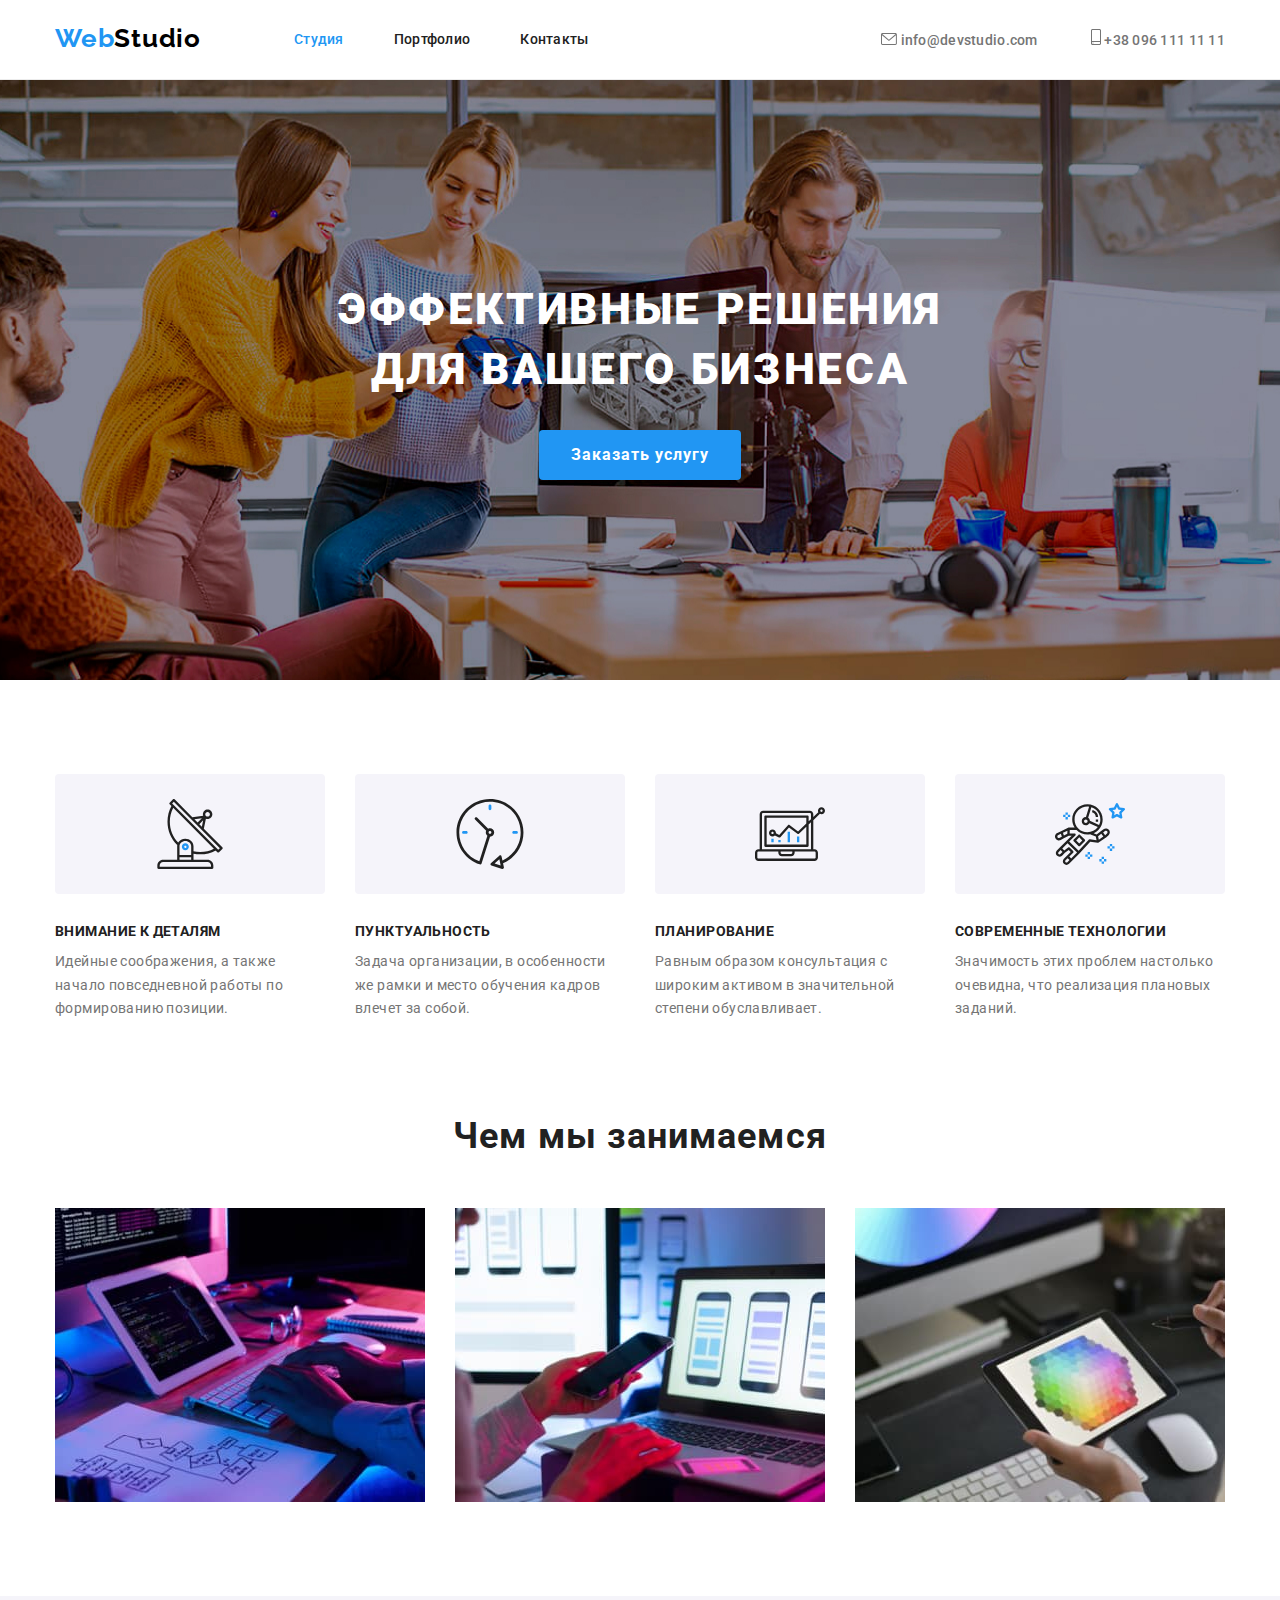
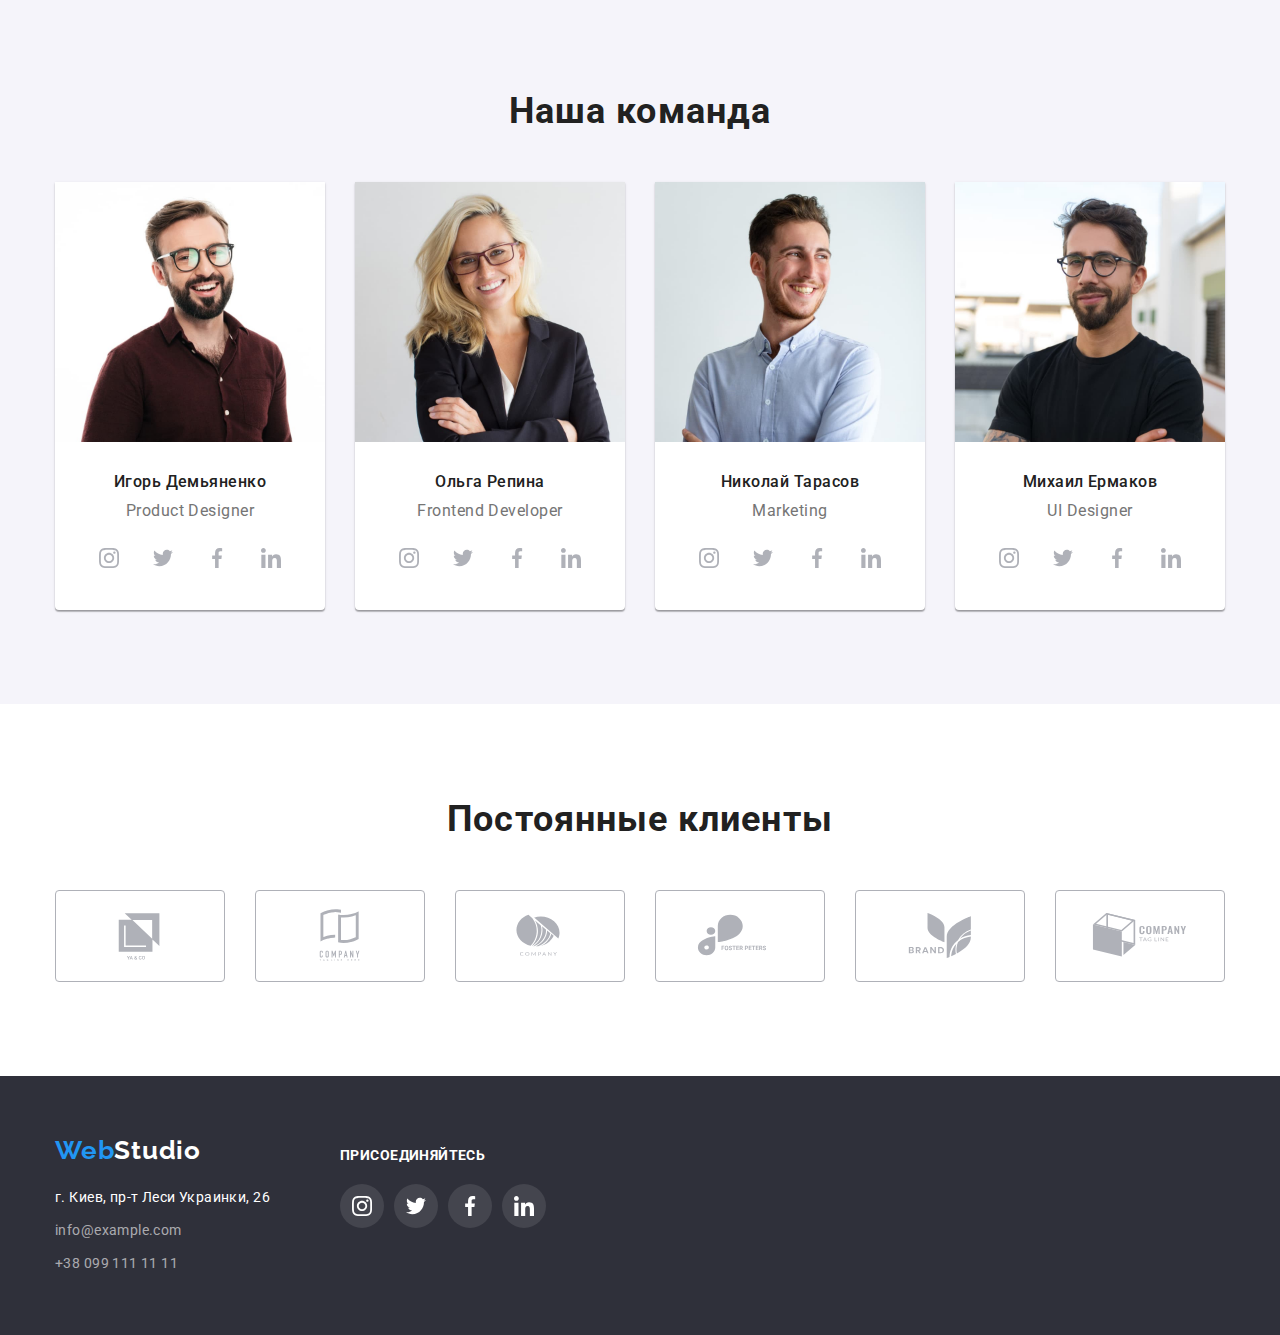
==== index.html @ 54f8b29f "Homework 4" ====
<!DOCTYPE html>
<html lang="ru">
  <head>
    <meta charset="UTF-8" />
    <meta http-equiv="X-UA-Compatible" content="IE=edge" />
    <meta name="viewport" content="width=device-width, initial-scale=1.0" />
    <title>Studio</title>
    <link rel="preconnect" href="https://fonts.googleapis.com" />
    <link rel="preconnect" href="https://fonts.gstatic.com" crossorigin />
    <link
      href="https://fonts.googleapis.com/css2?family=Raleway:wght@700&family=Roboto:wght@400;500;700;900&display=swap"
      rel="stylesheet"
    />
    <link
      rel="stylesheet"
      href="https://cdnjs.cloudflare.com/ajax/libs/modern-normalize/1.0.0/modern-normalize.min.css"
    />
    <link rel="stylesheet" href="./css/styles.css" />
  </head>
  <body>
    <!-- Шапка -->
    <header class="header">
      <div class="container header-nav">
        <nav class="main-nav">
          <a href="./index.html" lang="en" class="logo header-color link">
            <span class="logo-web">Web</span>Studio
          </a>
          <ul class="main-nav-list list">
            <li class="main-nav-item">
              <a href="./index.html" class="main-nav-link color-studio link">
                Студия
              </a>
            </li>
            <li class="main-nav-item">
              <a href="./portfolio.html" class="main-nav-link link">
                Портфолио
              </a>
            </li>
            <li class="main-nav-item">
              <a href="" class="main-nav-link link"> Контакты </a>
            </li>
          </ul>
        </nav>
        <div class="auth-list">
          <a href="mailto:info@devstudio.com" class="contacts-nav link">
            <svg width="16" height="12" class="icon-header">
              <use href="./images/icons.svg#icon-envelope"></use>
            </svg>
            info@devstudio.com
          </a>
          <a href="tel:+380961111111" class="contacts-nav link">
            <svg width="10" height="16" class="icon-header">
              <use href="./images/icons.svg#icon-smartphone"></use>
            </svg>
            +38 096 111 11 11
          </a>
        </div>
      </div>
    </header>
    <main>
      <!-- Секция-герой -->
      <section class="section-hero">
        <div class="container">
          <h1 class="hero-title">Эффективные решения для вашего бизнеса</h1>
          <button type="button" class="hero-button">Заказать услугу</button>
        </div>
      </section>
      <!-- Особенности -->
      <section class="section-features">
        <div class="container">
          <!-- Скрытый заголовок -->
          <h2 class="visually-hidden">Особенности бизнеса</h2>
          <ul class="features-list list">
            <li class="features-item">
              <div class="icon-features">
                <svg width="70" height="70">
                  <use href="./images/icons.svg#icon-antenna-1"></use>
                </svg>
              </div>
              <h3 class="features-title">Внимание к деталям</h3>
              <p class="features-text">
                Идейные соображения, а также начало повседневной работы по
                формированию позиции.
              </p>
            </li>
            <li class="features-item">
              <div class="icon-features">
                <svg width="70" height="70">
                  <use href="./images/icons.svg#icon-clock-1"></use>
                </svg>
              </div>
              <h3 class="features-title">Пунктуальность</h3>
              <p class="features-text">
                Задача организации, в особенности же рамки и место обучения
                кадров влечет за собой.
              </p>
            </li>
            <li class="features-item">
              <div class="icon-features">
                <svg width="70" height="70">
                  <use href="./images/icons.svg#icon-diagram-1"></use>
                </svg>
              </div>
              <h3 class="features-title">Планирование</h3>
              <p class="features-text">
                Равным образом консультация с широким активом в значительной
                степени обуславливает.
              </p>
            </li>
            <li class="features-item">
              <div class="icon-features">
                <svg width="70" height="70">
                  <use href="./images/icons.svg#icon-astronaut-1"></use>
                </svg>
              </div>
              <h3 class="features-title">Современные технологии</h3>
              <p class="features-text">
                Значимость этих проблем настолько очевидна, что реализация
                плановых заданий.
              </p>
            </li>
          </ul>
        </div>
      </section>
      <!-- Чем мы занимаемся -->
      <section class="section-activity">
        <div class="container">
          <h2 class="activity-title">Чем мы занимаемся</h2>
          <ul class="activity-list list">
            <li class="activity-item">
              <img
                src="./images/activity1.jpg"
                alt="Написание кода"
                width="370"
                height="294"
                class="image-no-gap"
              />
            </li>
            <li class="activity-item">
              <img
                src="./images/activity2.jpg"
                alt="Создание мобильных приложений"
                width="370"
                height="294"
                class="image-no-gap"
              />
            </li>
            <li class="activity-item">
              <img
                src="./images/activity3.jpg"
                alt="Выбор цветовой палитры"
                width="370"
                height="294"
                class="image-no-gap"
              />
            </li>
          </ul>
        </div>
      </section>
      <!-- Наша команда -->
      <section class="section-team">
        <div class="container">
          <h2 class="team-title">Наша команда</h2>
          <ul class="team-list list">
            <li class="team-card">
              <img
                src="./images/team1.jpg"
                alt="Фото Игоря Демьяненко"
                width="270"
                height="260"
                class="team-photo image-no-gap"
              />
              <div class="team-card-text">
                <h3 class="team-name">Игорь Демьяненко</h3>
                <p lang="en" class="team-position">Product Designer</p>
                <ul class="soc-list-team list">
                  <li class="icon-soc-team">
                    <a href="" class="soc-team-link">
                      <svg
                        width="20"
                        height="20"
                        class="icon-team"
                        aria-label="Инстаграмм"
                      >
                        <use href="./images/icons.svg#icon-instagram"></use>
                      </svg>
                    </a>
                  </li>
                  <li class="icon-soc-team">
                    <a href="" class="soc-team-link">
                      <svg
                        width="20"
                        height="20"
                        class="icon-team"
                        aria-label="Твиттер"
                      >
                        <use href="./images/icons.svg#icon-twitter"></use>
                      </svg>
                    </a>
                  </li>
                  <li class="icon-soc-team">
                    <a href="" class="soc-team-link">
                      <svg
                        width="20"
                        height="20"
                        class="icon-team"
                        aria-label="Фейсбук"
                      >
                        <use href="./images/icons.svg#icon-facebook"></use>
                      </svg>
                    </a>
                  </li>
                  <li class="icon-soc-team">
                    <a href="" class="soc-team-link">
                      <svg
                        width="20"
                        height="20"
                        class="icon-team"
                        aria-label="Линкедын"
                      >
                        <use href="./images/icons.svg#icon-linkedin"></use>
                      </svg>
                    </a>
                  </li>
                </ul>
              </div>
            </li>
            <li class="team-card">
              <img
                src="./images/team2.jpg"
                alt="Фото Ольги Репиной"
                width="270"
                height="260"
                class="team-photo image-no-gap"
              />
              <div class="team-card-text">
                <h3 class="team-name">Ольга Репина</h3>
                <p lang="en" class="team-position">Frontend Developer</p>
                <ul class="soc-list-team list">
                  <li class="icon-soc-team">
                    <a href="" class="soc-team-link">
                      <svg
                        width="20"
                        height="20"
                        class="icon-team"
                        aria-label="Инстаграмм"
                      >
                        <use href="./images/icons.svg#icon-instagram"></use>
                      </svg>
                    </a>
                  </li>
                  <li class="icon-soc-team">
                    <a href="" class="soc-team-link">
                      <svg
                        width="20"
                        height="20"
                        class="icon-team"
                        aria-label="Твиттер"
                      >
                        <use href="./images/icons.svg#icon-twitter"></use>
                      </svg>
                    </a>
                  </li>
                  <li class="icon-soc-team">
                    <a href="" class="soc-team-link">
                      <svg
                        width="20"
                        height="20"
                        class="icon-team"
                        aria-label="Фейсбук"
                      >
                        <use href="./images/icons.svg#icon-facebook"></use>
                      </svg>
                    </a>
                  </li>
                  <li class="icon-soc-team">
                    <a href="" class="soc-team-link">
                      <svg
                        width="20"
                        height="20"
                        class="icon-team"
                        aria-label="Линкедын"
                      >
                        <use href="./images/icons.svg#icon-linkedin"></use>
                      </svg>
                    </a>
                  </li>
                </ul>
              </div>
            </li>
            <li class="team-card">
              <img
                src="./images/team3.jpg"
                alt="Фото Николая Тарасова"
                width="270"
                height="260"
                class="team-photo image-no-gap"
              />
              <div class="team-card-text">
                <h3 class="team-name">Николай Тарасов</h3>
                <p lang="en" class="team-position">Marketing</p>
                <ul class="soc-list-team list">
                  <li class="icon-soc-team">
                    <a href="" class="soc-team-link">
                      <svg
                        width="20"
                        height="20"
                        class="icon-team"
                        aria-label="Инстаграмм"
                      >
                        <use href="./images/icons.svg#icon-instagram"></use>
                      </svg>
                    </a>
                  </li>
                  <li class="icon-soc-team">
                    <a href="" class="soc-team-link">
                      <svg
                        width="20"
                        height="20"
                        class="icon-team"
                        aria-label="Твиттер"
                      >
                        <use href="./images/icons.svg#icon-twitter"></use>
                      </svg>
                    </a>
                  </li>
                  <li class="icon-soc-team">
                    <a href="" class="soc-team-link">
                      <svg
                        width="20"
                        height="20"
                        class="icon-team"
                        aria-label="Фейсбук"
                      >
                        <use href="./images/icons.svg#icon-facebook"></use>
                      </svg>
                    </a>
                  </li>
                  <li class="icon-soc-team">
                    <a href="" class="soc-team-link">
                      <svg
                        width="20"
                        height="20"
                        class="icon-team"
                        aria-label="Линкедын"
                      >
                        <use href="./images/icons.svg#icon-linkedin"></use>
                      </svg>
                    </a>
                  </li>
                </ul>
              </div>
            </li>
            <li class="team-card">
              <img
                src="./images/team4.jpg"
                alt="Фото Михаила Ермакова"
                width="270"
                height="260"
                class="team-photo image-no-gap"
              />
              <div class="team-card-text">
                <h3 class="team-name">Михаил Ермаков</h3>
                <p lang="en" class="team-position">UI Designer</p>
                <ul class="soc-list-team list">
                  <li class="icon-soc-team">
                    <a href="" class="soc-team-link">
                      <svg
                        width="20"
                        height="20"
                        class="icon-team"
                        aria-label="Инстаграмм"
                      >
                        <use href="./images/icons.svg#icon-instagram"></use>
                      </svg>
                    </a>
                  </li>
                  <li class="icon-soc-team">
                    <a href="" class="soc-team-link">
                      <svg
                        width="20"
                        height="20"
                        class="icon-team"
                        aria-label="Твиттер"
                      >
                        <use href="./images/icons.svg#icon-twitter"></use>
                      </svg>
                    </a>
                  </li>
                  <li class="icon-soc-team">
                    <a href="" class="soc-team-link">
                      <svg
                        width="20"
                        height="20"
                        class="icon-team"
                        aria-label="Фейсбук"
                      >
                        <use href="./images/icons.svg#icon-facebook"></use>
                      </svg>
                    </a>
                  </li>
                  <li class="icon-soc-team">
                    <a href="" class="soc-team-link">
                      <svg
                        width="20"
                        height="20"
                        class="icon-team"
                        aria-label="Линкедын"
                      >
                        <use href="./images/icons.svg#icon-linkedin"></use>
                      </svg>
                    </a>
                  </li>
                </ul>
              </div>
            </li>
          </ul>
        </div>
      </section>
      <!-- Постоянные клиенты -->
      <section class="section-clients">
        <div class="container">
          <h2 class="clients-title">Постоянные клиенты</h2>
          <ul class="clients-list list">
            <li class="icon-clients-list">
              <a href="" class="icon-clients-link">
                <svg width="106" height="60" class="icon-clients">
                  <use href="./images/icons.svg#icon-Logo"></use>
                </svg>
              </a>
            </li>
            <li class="icon-clients-list">
              <a href="" class="icon-clients-link">
                <svg width="106" height="60" class="icon-clients">
                  <use href="./images/icons.svg#icon-Logo-1"></use>
                </svg>
              </a>
            </li>
            <li class="icon-clients-list">
              <a href="" class="icon-clients-link">
                <svg width="106" height="60" class="icon-clients">
                  <use href="./images/icons.svg#icon-Logo-2"></use>
                </svg>
              </a>
            </li>
            <li class="icon-clients-list">
              <a href="" class="icon-clients-link">
                <svg width="106" height="60" class="icon-clients">
                  <use href="./images/icons.svg#icon-Logo-3"></use>
                </svg>
              </a>
            </li>
            <li class="icon-clients-list">
              <a href="" class="icon-clients-link">
                <svg width="106" height="60" class="icon-clients">
                  <use href="./images/icons.svg#icon-Logo-4"></use>
                </svg>
              </a>
            </li>
            <li class="icon-clients-list">
              <a href="" class="icon-clients-link">
                <svg width="106" height="60" class="icon-clients">
                  <use href="./images/icons.svg#icon-Logo-5"></use>
                </svg>
              </a>
            </li>
          </ul>
        </div>
      </section>
    </main>
    <!-- Подвал -->
    <footer class="footer">
      <div class="container">
        <div class="block-address">
          <a href="./index.html" lang="en" class="logo footer-color link">
            <span class="logo-web">Web</span>Studio
          </a>
          <address>
            <ul class="list">
              <li class="footer-distance">
                <a
                  href="https://goo.gl/maps/A3jN7ZT46rbYVK1a7"
                  target="_blank"
                  rel="noopener nofollow noreferrer"
                  class="contacts-list link footer-color"
                >
                  г. Киев, пр-т Леси Украинки, 26
                </a>
              </li>
              <li class="footer-distance">
                <a
                  href="mailto:info@example.com"
                  class="contacts-list link alpha-color"
                >
                  info@example.com
                </a>
              </li>
              <li>
                <a
                  href="tel:+380991111111"
                  class="contacts-list link alpha-color"
                  >+38 099 111 11 11
                </a>
              </li>
            </ul>
          </address>
        </div>
        <div class="block-join">
          <p class="text-join">присоединяйтесь</p>
          <ul class="soc-list-footer list">
            <li class="icon-soc-footer">
              <a href="" class="soc-footer-link">
                <svg
                  width="20"
                  height="20"
                  class="icon-footer"
                  aria-label="Инстаграмм"
                >
                  <use href="./images/icons.svg#icon-instagram"></use>
                </svg>
              </a>
            </li>
            <li class="icon-soc-footer">
              <a href="" class="soc-footer-link">
                <svg
                  width="20"
                  height="20"
                  class="icon-footer"
                  aria-label="Твиттер"
                >
                  <use href="./images/icons.svg#icon-twitter"></use>
                </svg>
              </a>
            </li>
            <li class="icon-soc-footer">
              <a href="" class="soc-footer-link">
                <svg
                  width="20"
                  height="20"
                  class="icon-footer"
                  aria-label="Фейсбук"
                >
                  <use href="./images/icons.svg#icon-facebook"></use>
                </svg>
              </a>
            </li>
            <li class="icon-soc-footer">
              <a href="" class="soc-footer-link">
                <svg
                  width="20"
                  height="20"
                  class="icon-footer"
                  aria-label="Линкедын"
                >
                  <use href="./images/icons.svg#icon-linkedin"></use>
                </svg>
              </a>
            </li>
          </ul>
        </div>
      </div>
    </footer>
  </body>
</html>
---- css/styles.css ----
:root {
  --primary-text-color: #757575;
  --secondary-text-color: #212121;
  --accent-color: #2196f3;
  --white-color: #ffffff;
  --black-color: #000000;
  --background-color-footer: #2f303a;
  --background-color-section: #f5f4fa;
  --icon-color: #afb1b8;
}
body {
  font-family: "Roboto", "Arial", sans-serif;
  background-color: var(--white-color);
  color: var(--primary-text-color);
}
.list {
  list-style: none;
}
.link {
  text-decoration: none;
}
h1,
h2,
h3,
p {
  margin: 0px;
}
ul {
  margin: 0;
  padding-left: 0px;
}
.container {
  width: 1200px;
  margin-left: auto;
  margin-right: auto;
  padding-left: 15px;
  padding-right: 15px;
}
.image-no-gap {
  display: block;
}

/* header */

.header {
  border-bottom: 1px solid #ececec;

  padding-top: 24px;
  padding-bottom: 25px;
}
.logo {
  font-family: "Raleway", sans-serif;
  font-weight: 700;
  font-size: 26px;
  line-height: 1.15;
  letter-spacing: 0.03em;
}
.header-color {
  color: var(--black-color);
}
.logo-web {
  color: var(--accent-color);
}
.main-nav-link {
  color: var(--secondary-text-color);
  font-weight: 500;
  font-size: 14px;
  line-height: 1.14;
  letter-spacing: 0.02em;
}
.contacts-nav {
  color: var(--primary-text-color);
  font-weight: 500;
  font-size: 14px;
  line-height: 1.14;
  letter-spacing: 0.02em;
}
.main-nav-link:hover,
.main-nav-link:focus,
.contacts-nav:hover,
.contacts-nav:focus {
  color: var(--accent-color);
}
.color-portfolio,
.color-studio {
  color: var(--accent-color);
}
.header-nav {
  display: flex;
  align-items: center;
}
.main-nav {
  display: flex;
  align-items: center;
}
.main-nav-list {
  display: flex;
  align-items: center;
}
.main-nav-item:not(:last-child) {
  margin-right: 50px;
}
.main-nav-item:first-child {
  margin-left: 93px;
}
.contacts-nav:not(:last-child) {
  margin-right: 50px;
}
.auth-list {
  margin-left: auto;
}
.icon-header {
  fill: var(--primary-text-color);
}

/* footer */

.footer {
  background-color: var(--background-color-footer);

  padding-top: 60px;
  padding-bottom: 60px;
}
.footer > .container {
  display: flex;
}
.contacts-list {
  font-weight: 400;
  font-style: normal;
  font-size: 14px;
  line-height: 1.71;
  letter-spacing: 0.03em;
  text-align: left;
}
.contacts-list:hover,
.contacts-list:focus {
  color: var(--accent-color);
}
.footer-color {
  color: var(--white-color);
}
.alpha-color {
  color: rgba(255, 255, 255, 0.6);
}
.logo.footer-color.link {
  display: inline-block;
  margin-bottom: 20px;
}
.footer-distance {
  margin-bottom: 9px;
}
.block-join {
  padding-top: 12px;
  margin-left: 70px;
}
.text-join {
  color: var(--white-color);
  font-weight: 700;
  font-size: 14px;
  line-height: 1.14;
  letter-spacing: 0.03em;
  text-transform: uppercase;

  margin-bottom: 20px;
}
.soc-list-footer {
  display: flex;
  justify-content: center;
}
.icon-soc-footer + .icon-soc-footer {
  margin-left: 10px;
}
.soc-footer-link {
  width: 44px;
  height: 44px;
  color: var(--white-color);
  background-color: rgba(255, 255, 255, 0.1);
  border-radius: 50%;

  display: flex;
  align-items: center;
  justify-content: center;
}
.icon-footer {
  fill: currentColor;
}
.soc-footer-link:hover,
.soc-footer-link:focus {
  background-color: var(--accent-color);
}

/* studio page */

/* section hero */

.section-hero {
  max-width: 1600px;
  background-color: var(--background-color-footer);
  background-image: url(../images/hero.jpg);
  background-repeat: no-repeat;
  background-position: center;
  background-size: cover;

  padding-top: 200px;
  padding-bottom: 200px;
}
.hero-title {
  max-width: 696px;
  color: var(--white-color);
  font-weight: 900;
  font-size: 44px;
  line-height: 1.36;
  letter-spacing: 0.06em;
  text-align: center;
  text-transform: uppercase;

  margin-bottom: 30px;
  margin-left: auto;
  margin-right: auto;
}
.hero-button {
  background-color: var(--accent-color);
  color: var(--white-color);
  font-family: inherit;
  font-weight: 700;
  font-size: 16px;
  line-height: 1.88;
  letter-spacing: 0.06em;
  text-align: center;
  border: none;
  cursor: pointer;
  box-shadow: 0px 4px 4px rgba(0, 0, 0, 0.15);
  border-radius: 4px;

  display: block;
  padding: 10px 32px;
  margin-left: auto;
  margin-right: auto;
}
.hero-button:hover,
.hero-button:focus {
  background-color: #188ce8;
}

/* section features */

.section-features {
  padding-top: 94px;
  padding-bottom: 94px;
}
.visually-hidden {
  position: absolute;
  width: 1px;
  height: 1px;
  margin: -1px;
  border: 0;
  padding: 0;
  white-space: nowrap;
  clip-path: inset(100%);
  clip: rect(0 0 0 0);
  overflow: hidden;
}
.features-list {
  display: flex;
}
.features-item {
  width: 270px;
}
.features-item:not(:last-child) {
  margin-right: 30px;
}
.features-title {
  color: var(--secondary-text-color);
  font-size: 14px;
  line-height: 1.14;
  letter-spacing: 0.03em;
  text-transform: uppercase;
  text-align: left;

  margin-bottom: 10px;
}
.features-text {
  font-size: 14px;
  line-height: 1.71;
  letter-spacing: 0.03em;
  text-align: left;
}
.icon-features {
  width: 270px;
  height: 120px;
  background-color: var(--background-color-section);
  border-radius: 4px;

  display: flex;
  align-items: center;
  justify-content: center;

  margin-bottom: 30px;
}

/* section activity */

.activity-title,
.team-title {
  color: var(--secondary-text-color);
  font-size: 36px;
  line-height: 1.17;
  letter-spacing: 0.03em;
  text-align: center;

  margin-bottom: 50px;
}
.section-activity {
  padding-bottom: 94px;
}
.activity-list {
  display: flex;
}
.activity-item:not(:last-child) {
  margin-right: 30px;
}

/* section team */

.section-team {
  background-color: var(--background-color-section);

  padding-top: 94px;
  padding-bottom: 94px;
}
.team-list {
  display: flex;
}
.team-card {
  width: 270px;
  box-shadow: 0px 1px 3px rgba(0, 0, 0, 0.12), 0px 1px 1px rgba(0, 0, 0, 0.14),
    0px 2px 1px rgba(0, 0, 0, 0.2);
  border-radius: 0px 0px 4px 4px;
  background-color: var(--white-color);
}
.team-card:not(:last-child) {
  margin-right: 30px;
}
.team-card-text {
  padding-top: 30px;
  padding-bottom: 30px;
}
.team-name {
  color: var(--secondary-text-color);
  font-weight: 500;
  font-size: 16px;
  line-height: 1.19;
  letter-spacing: 0.03em;
  text-align: center;

  margin-bottom: 10px;
}
.team-position {
  font-size: 16px;
  line-height: 1.19;
  letter-spacing: 0.03em;
  text-align: center;

  margin-bottom: 16px;
}
.soc-list-team {
  display: flex;
  justify-content: center;
}
.icon-soc-team + .icon-soc-team {
  margin-left: 10px;
}
.soc-team-link {
  width: 44px;
  height: 44px;
  color: var(--icon-color);
  background-color: var(--white-color);
  border-radius: 50%;

  display: flex;
  align-items: center;
  justify-content: center;
}
.icon-team {
  fill: currentColor;
}
.soc-team-link:hover,
.soc-team-link:focus {
  background-color: var(--accent-color);
  color: var(--white-color);
}

/* section clients */

.section-clients {
  margin-top: 94px;
  padding-bottom: 94px;
}
.clients-title {
  color: var(--secondary-text-color);
  font-size: 36px;
  line-height: 1.17;
  letter-spacing: 0.03em;
  text-align: center;

  margin-bottom: 50px;
}
.clients-list {
  display: flex;
  justify-content: center;
}
.icon-clients-list + .icon-clients-list {
  margin-left: 30px;
}
.icon-clients-link {
  width: 170px;
  height: 92px;
  color: var(--icon-color);
  border: 1px solid #afb1b8;
  border-radius: 4px;

  display: flex;
  align-items: center;
  justify-content: center;
}
.icon-clients {
  fill: currentColor;
}
.icon-clients-link:hover,
.icon-clients-link:focus {
  border-color: var(--accent-color);
  color: var(--accent-color);
}

/* portfolio page */

.section {
  padding-top: 94px;
  padding-bottom: 94px;
}
.filter-list {
  display: flex;
  justify-content: center;
  align-items: center;
}
.filter-item:not(:last-child) {
  margin-right: 8px;
}
.filter-button {
  background-color: var(--background-color-section);
  color: var(--secondary-text-color);
  font-family: inherit;
  font-weight: 500;
  font-size: 16px;
  line-height: 1.62;
  letter-spacing: 0.03em;
  text-align: center;
  border: none;
  cursor: pointer;
  border-radius: 4px;

  padding: 6px 22px;
  margin-bottom: 50px;
}
.filter-button:hover,
.filter-button:focus {
  background-color: var(--accent-color);
  color: var(--white-color);
  box-shadow: 0px 3px 1px rgba(0, 0, 0, 0.1), 0px 1px 2px rgba(0, 0, 0, 0.08),
    0px 2px 2px rgba(0, 0, 0, 0.12);
}
.portfolio-list {
  display: flex;
  flex-wrap: wrap;
}
.portfolio-card {
  width: 370px;
  margin-right: 30px;
  margin-bottom: 30px;
}
.portfolio-card:nth-child(3n) {
  margin-right: 0px;
}
.portfolio-card:nth-last-child(-n + 3) {
  margin-bottom: 0px;
}
.portfolio-title {
  color: var(--secondary-text-color);
  font-size: 18px;
  line-height: 2;
  letter-spacing: 0.06em;
  text-align: left;

  margin-bottom: 4px;
}
.portfolio-description {
  font-size: 16px;
  line-height: 1.88;
  letter-spacing: 0.03em;
  text-align: left;
}
.portfolio-card-text {
  border-right: 1px solid #eeeeee;
  border-bottom: 1px solid #eeeeee;
  border-left: 1px solid #eeeeee;

  padding: 20px 24px;
}
.portfolio-card:hover {
  box-shadow: 0px 1px 1px rgba(0, 0, 0, 0.12), 0px 4px 4px rgba(0, 0, 0, 0.06),
    1px 4px 6px rgba(0, 0, 0, 0.16);
}
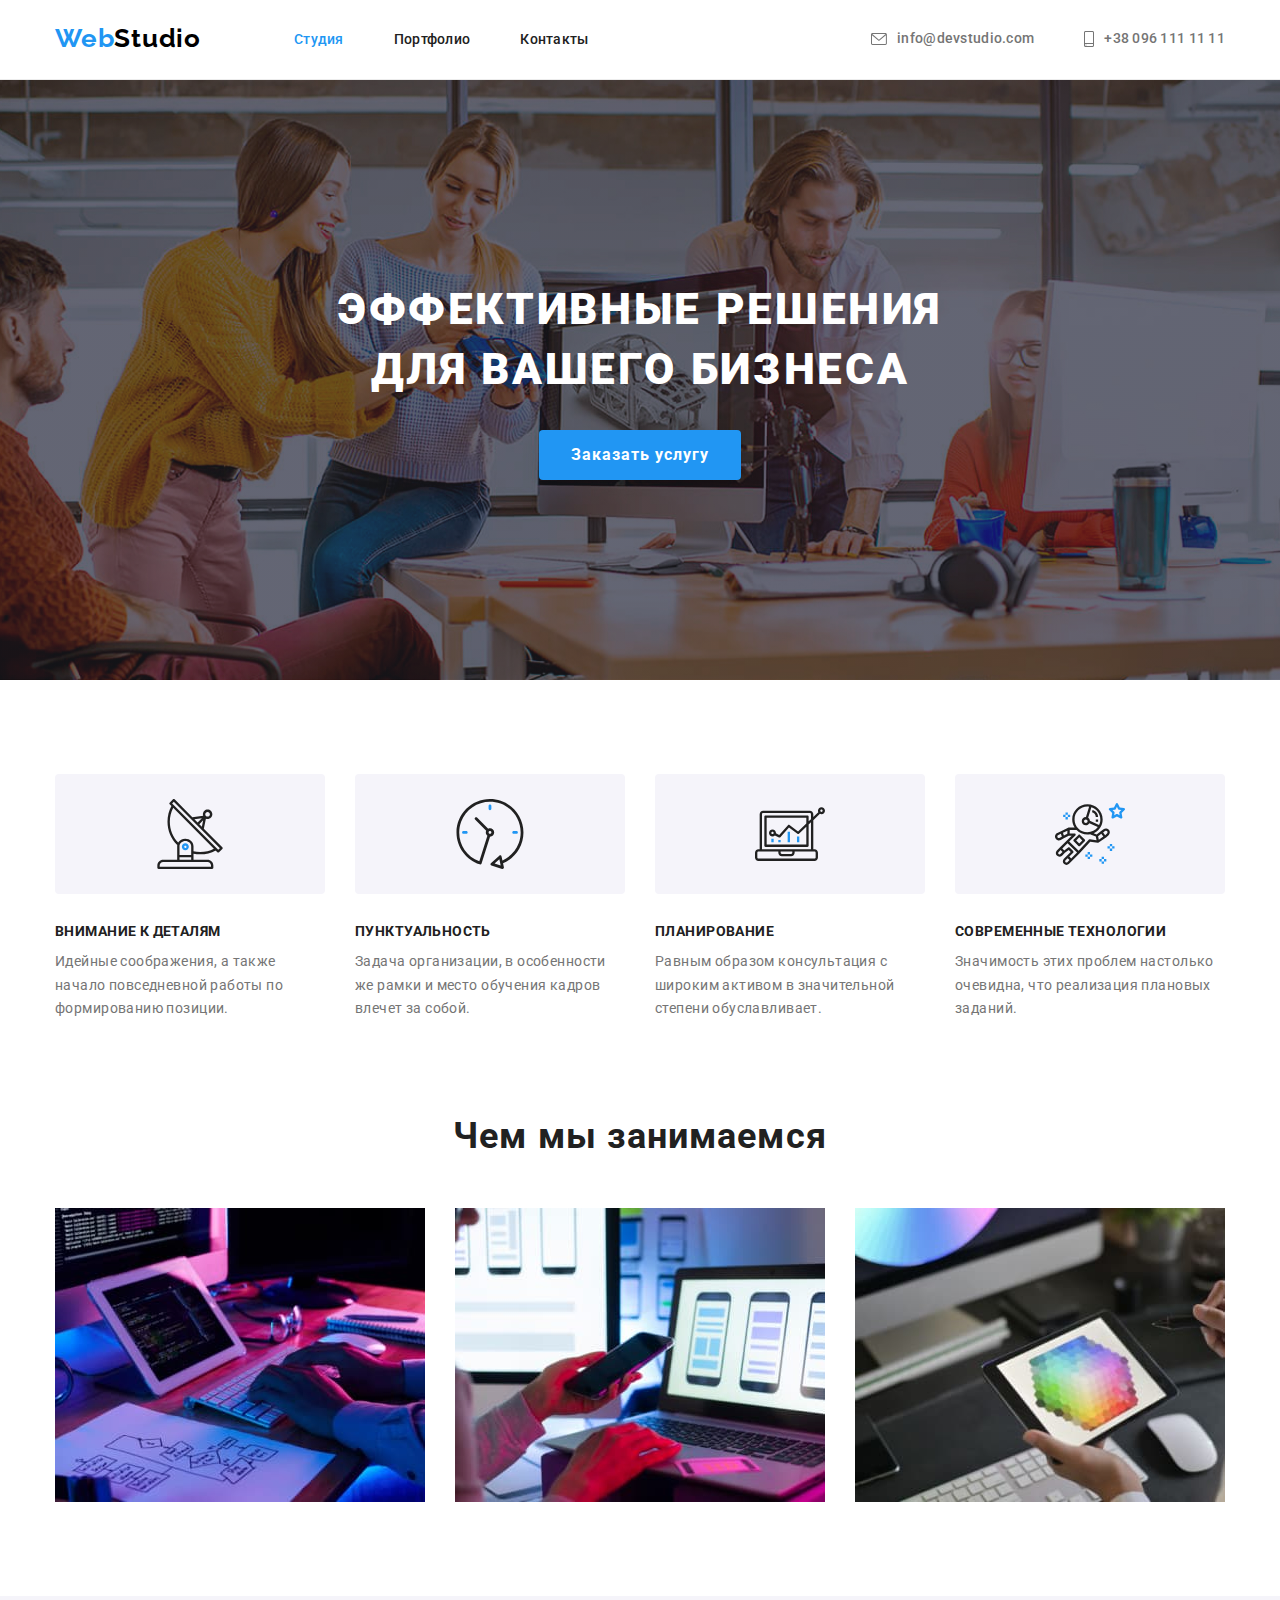
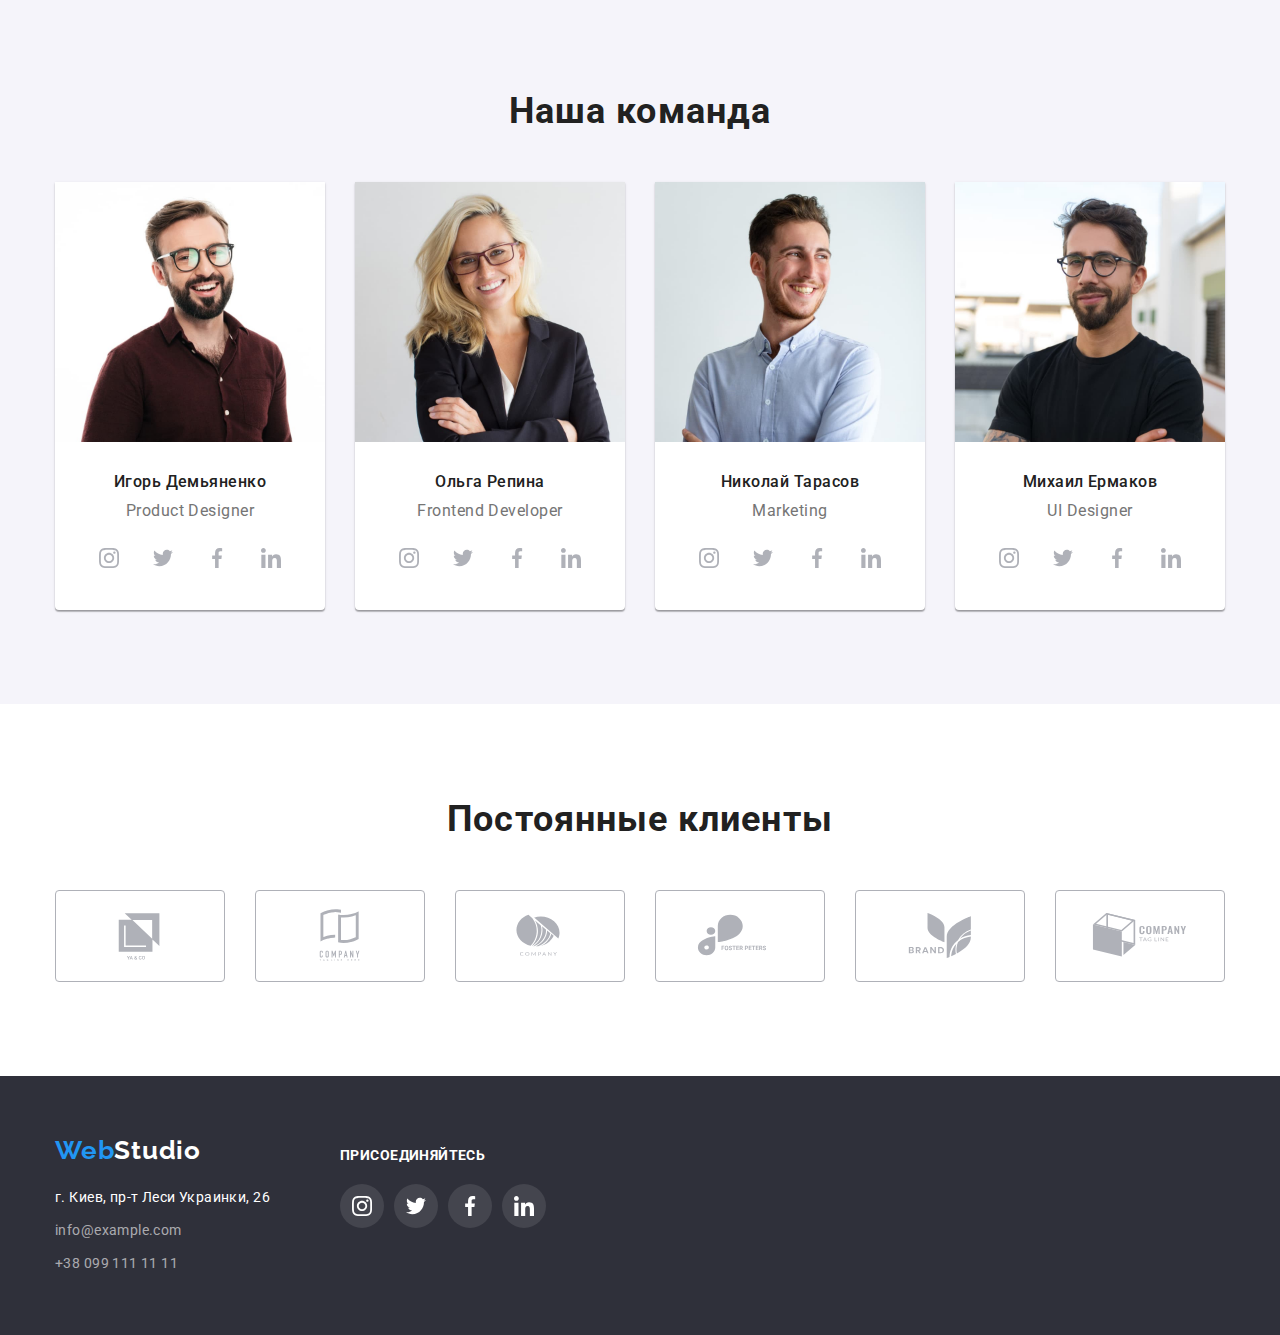
==== commit 5e7eb355: "Homework 4 done" ====
--- a/index.html
+++ b/index.html
@@ -41,20 +41,18 @@
             </li>
           </ul>
         </nav>
-        <div class="auth-list">
-          <a href="mailto:info@devstudio.com" class="contacts-nav link">
-            <svg width="16" height="12" class="icon-header">
-              <use href="./images/icons.svg#icon-envelope"></use>
-            </svg>
-            info@devstudio.com
-          </a>
-          <a href="tel:+380961111111" class="contacts-nav link">
-            <svg width="10" height="16" class="icon-header">
-              <use href="./images/icons.svg#icon-smartphone"></use>
-            </svg>
-            +38 096 111 11 11
-          </a>
-        </div>
+        <a href="mailto:info@devstudio.com" class="contacts-nav nav-mail link">
+          <svg width="16" height="12" class="icon-header">
+            <use href="./images/icons.svg#icon-envelope"></use>
+          </svg>
+          info@devstudio.com
+        </a>
+        <a href="tel:+380961111111" class="contacts-nav link">
+          <svg width="10" height="16" class="icon-header">
+            <use href="./images/icons.svg#icon-smartphone"></use>
+          </svg>
+          +38 096 111 11 11
+        </a>
       </div>
     </header>
     <main>
--- a/css/styles.css
+++ b/css/styles.css
@@ -74,6 +74,9 @@
   font-size: 14px;
   line-height: 1.14;
   letter-spacing: 0.02em;
+
+  display: flex;
+  align-items: center;
 }
 .main-nav-link:hover,
 .main-nav-link:focus,
@@ -106,11 +109,13 @@
 .contacts-nav:not(:last-child) {
   margin-right: 50px;
 }
-.auth-list {
+.nav-mail {
   margin-left: auto;
 }
 .icon-header {
-  fill: var(--primary-text-color);
+  fill: currentColor;
+
+  margin-right: 10px;
 }
 
 /* footer */
@@ -196,7 +201,11 @@
 .section-hero {
   max-width: 1600px;
   background-color: var(--background-color-footer);
-  background-image: url(../images/hero.jpg);
+  background-image: linear-gradient(
+      rgba(47, 48, 58, 0.4),
+      rgba(47, 48, 58, 0.4)
+    ),
+    url(../images/hero.jpg);
   background-repeat: no-repeat;
   background-position: center;
   background-size: cover;
